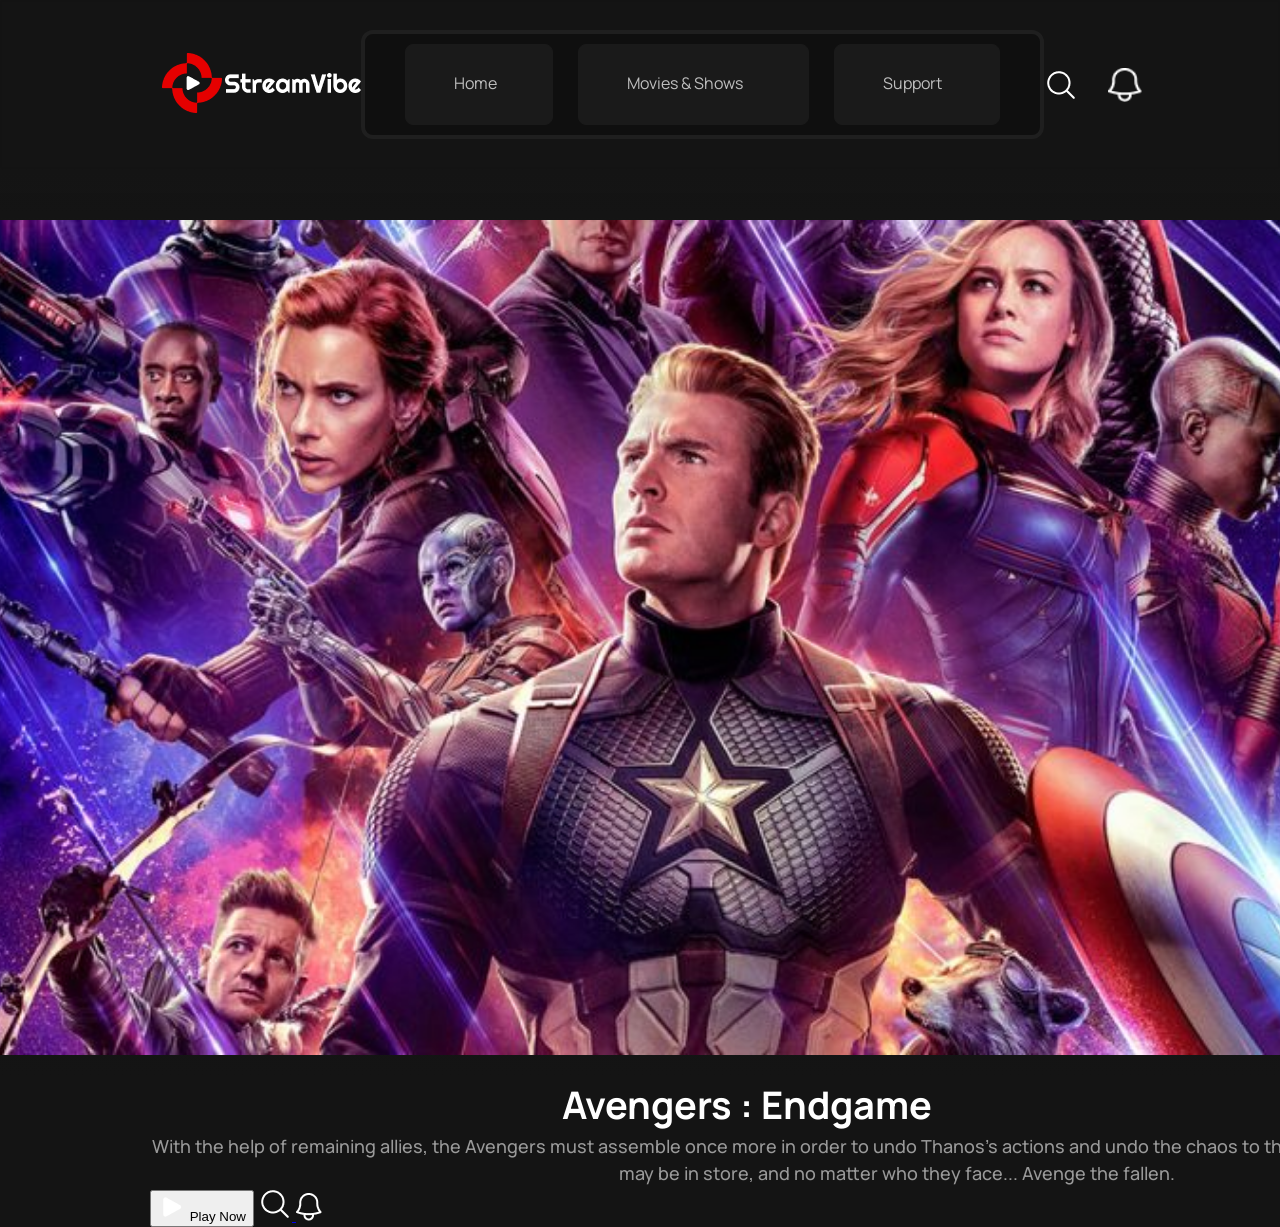
==== movies_shows_button.html @ c7a3a58b "i added next pages html, with same headers" ====
<!doctype html>
<html lang="en">
  <head>
    <meta charset="UTF-8" />
    <meta name="viewport" content="width=device-width, initial-scale=1.0" />
    <title>Movies&Shows</title>
    <link rel="stylesheet" href="reset.css" />
    <link rel="stylesheet" href="movies_shows_button.css" />
  </head>
  <body>
    <header>
      <!-- logo -->
      <a class="header_logo" href="./index.html">
        <img src="./images/logo.png" alt="logo" />
      </a>

      <!-- navigation -->
      <nav class="buttons_container">
        <ul class="buttons_ul">
          <li class="buttons_li">
            <a class="home_button" href="index.html"> Home </a>
          </li>

          <li class="buttons_li">
            <a class="Movies_and_shows_button" href="movies_shows_button.html">
              Movies & Shows
            </a>
          </li>

          <li class="buttons_li">
            <a class="support_button" href="support.html"> Support </a>
          </li>
        </ul>
      </nav>

      <!-- right icons -->
      <div class="zari_div">
        <a href="./index.html">
          <img src="./images/lupa.png" alt="search" />
        </a>
        <a href="./index.html">
          <img src="./images/zari.png" alt="notifications" />
        </a>
      </div>
    </header>

    <div class="Movies_Shows_container">
      <img src="./images/avengersimage.png" alt="movie" />
    </div>

    <div class="text_container"> 
      <h1 class="h1">Avengers : Endgame</h1>
      <p class="p1">
        With the help of remaining allies, the Avengers must assemble once more
        in order to undo Thanos's actions and undo the chaos to the universe, no
        matter what consequences may be in store, and no matter who they face...
        Avenge the fallen.
      </p>
      <button class="start_button">
        <img src="./images/Icon.png" alt="play" class="button_text" />
        Play Now
      </button>

        <a href="./index.html">
          <img src="./images/lupa.png" alt="search" />
        </a>
        <a href="./index.html">
          <img src="./images/zari.png" alt="notifications" />
        </a>

    </div>
  </body>
</html>
---- movies_shows_button.css ----
@import url("https://fonts.googleapis.com/css2?family=Fraunces:ital,opsz,wght@0,9..144,100..900;1,9..144,100..900&family=Manrope:wght@200..800&display=swap");

body {
  margin: 0;
  width: 100%;
  background: #141414;
}

/* header */
header {
  display: flex;
  align-items: center;
  justify-content: space-between;
  padding: 20px 40px;

  backdrop-filter: blur(1px);
  max-width: 100%;
  justify-content: space-between;
  left: -1px;
  padding-top: 30px;
  padding-right: 162px;
  padding-bottom: 30px;
  padding-left: 162px;
}

/* logo */
.header_logo img {
  width: 199px;
  height: 60px;
}

/* navbar center */
.buttons_container {
  display: flex;
  align-items: center;
  padding-top: 10px;
  padding-right: 40px;
  padding-bottom: 10px;
  padding-left: 40px;
  border-width: 4px;
  border-radius: 12px;
  background: #0f0f0f;
  border: 4px solid #1f1f1f;
}
.buttons_ul {
  display: flex;
  align-items: center;
  gap: 25px;
  list-style: none;
  margin: 0;
  padding: 0;
}

.buttons_ul a {
  text-decoration: none;
  color: #bfbfbf;
  font-size: 16px;
  font-weight: 400;
  padding: 12px 24px;
  border-radius: 8px;
  transition: 0.3s;
  display: block;
}

.buttons_ul a:hover {
  color: #ffffff;
}

.buttons_li {
  display: flex;
  align-items: center;
  justify-content: center;
  padding-top: 14px;
  padding-right: 24px;
  padding-bottom: 14px;
  padding-left: 24px;
  gap: 10px;
  border-width: 1px;
  border-radius: 8px;
  background: #1a1a1a;
  border: 1px solid #1a1a1a;
  white-space: nowrap;
}

.home_button {
  width: 50px;
  height: 27px;
  font-family: Manrope;
  font-weight: 500px;
  font-style: Medium;
  font-size: 18px;
  line-height: 150%;
  letter-spacing: 0%;
  color: #ffffff;
}

.Movies_and_shows_button {
  width: 133px;
  height: 27px;
  font-family: Manrope;
  font-weight: 400px;
  font-style: Regular;
  font-size: 18px;
  line-height: 150%;
  letter-spacing: 0%;
  color: #bfbfbf;
}

.support_button {
  width: 68px;
  height: 27px;
  font-family: Manrope;
  font-weight: 400px;
  font-style: Regular;
  font-size: 18px;
  line-height: 150%;
  letter-spacing: 0%;
  color: #bfbfbf;
}

/* right icons */
.zari_div {
  display: flex;
  gap: 30px;
  width: 98px;
  height: 34px;
}

.zari_div img {
  width: 34px;
  height: 34px;
}

.Movies_Shows_container {
  display: flex;
  justify-content: center;
  align-items: center;
}

.Movies_Shows_container img{
width: 1594px;
height: 835px;
gap: 50px;
padding-top: 50px;
padding-right: 50px;
padding-bottom: 20px;
padding-left: 50px;
top: 170px;
left: 164px;
border-radius: 12px;
border-width: 1px;
background: linear-gradient(0deg, #141414 0%, rgba(20, 20, 20, 0) 100%);
border: 1px solid;
border-image-source: linear-gradient(180deg, #262626 0%, rgba(38, 38, 38, 0) 100%);
}

.text_container{
width: 1494px;
height: 115px;
gap: 4px;
padding-right: 150px;
padding-left: 150px;
}


.h1{
    width: 1194px;
height: 57px;
font-family: Manrope;
font-weight: 700;
font-style: Bold;
font-size: 38px;
line-height: 150%;
letter-spacing: 0%;
text-align: center;
color: #FFFFFF;
}

.p1{
    width: 1194;
height: 54;
font-family: Manrope;
font-weight: 500;
font-style: Medium;
font-size: 18px;
line-height: 150%;
letter-spacing: 0%;
text-align: center;
color: #999999;
}
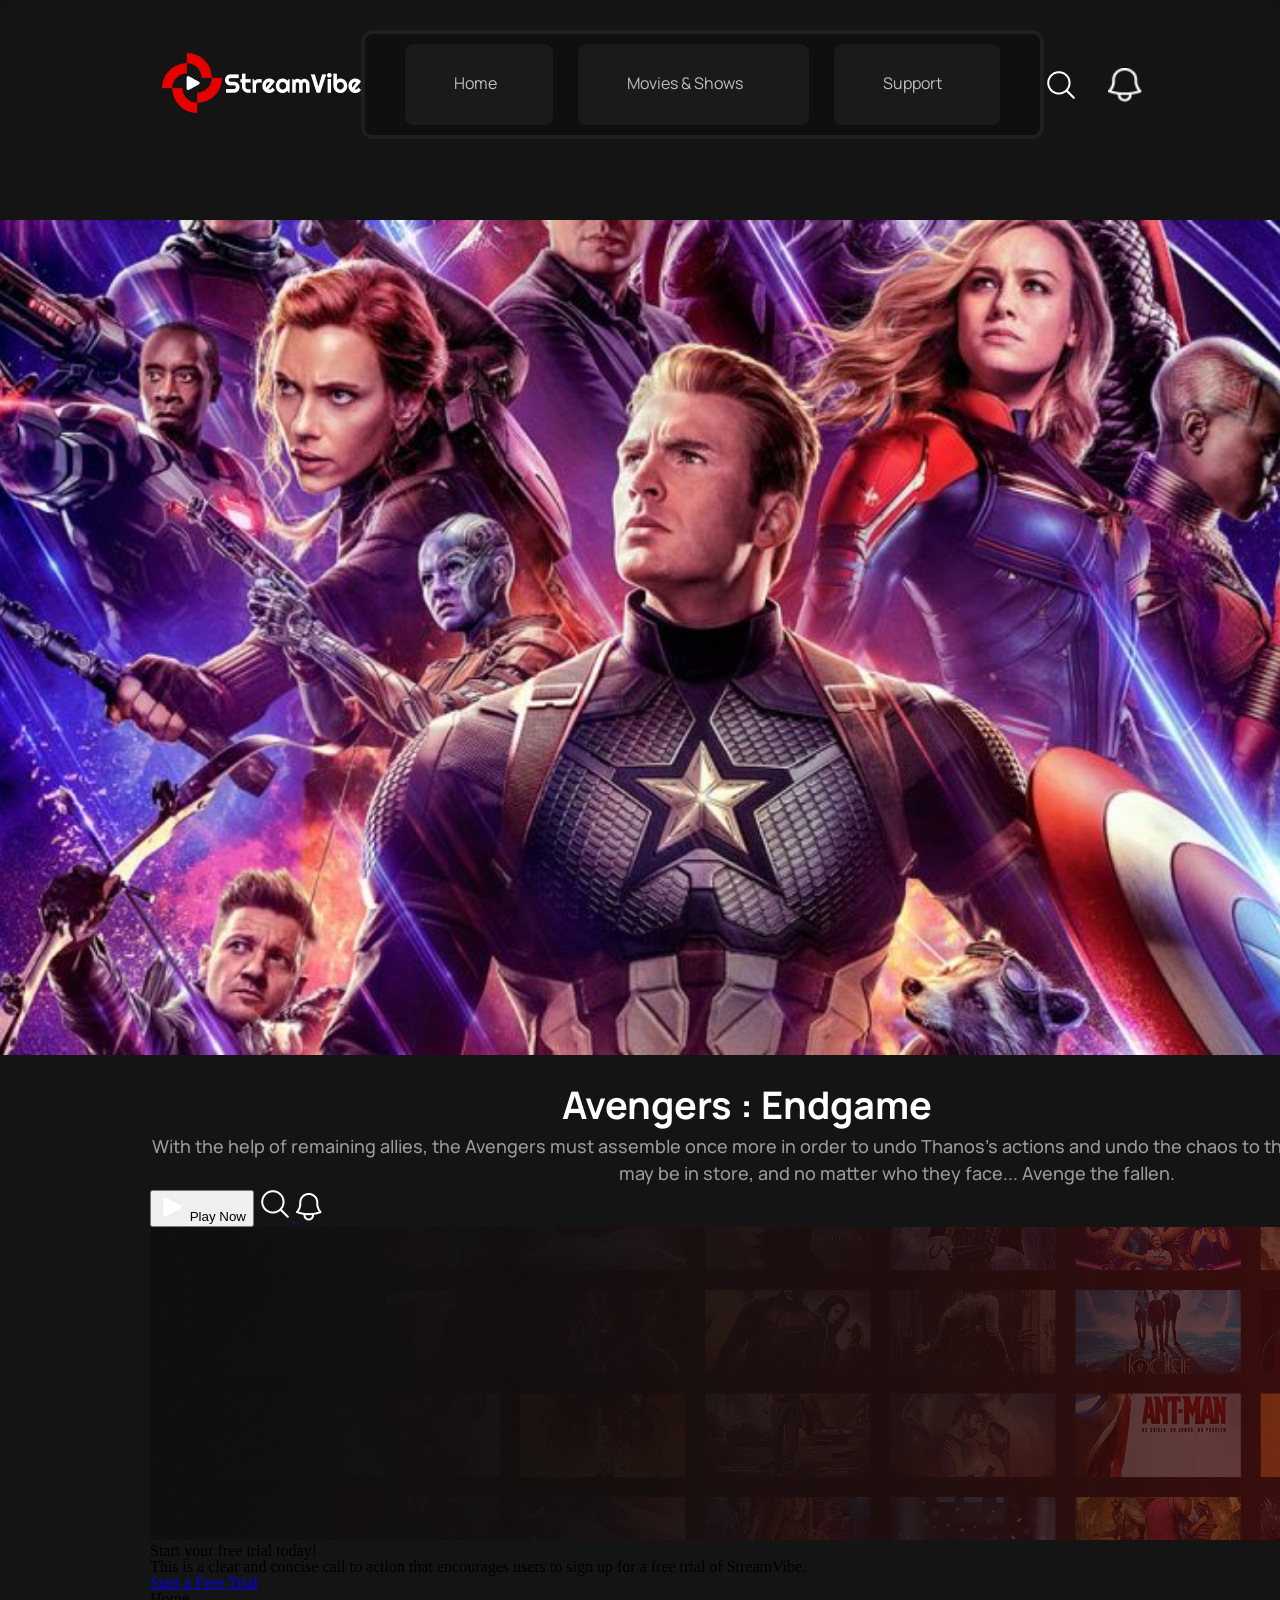
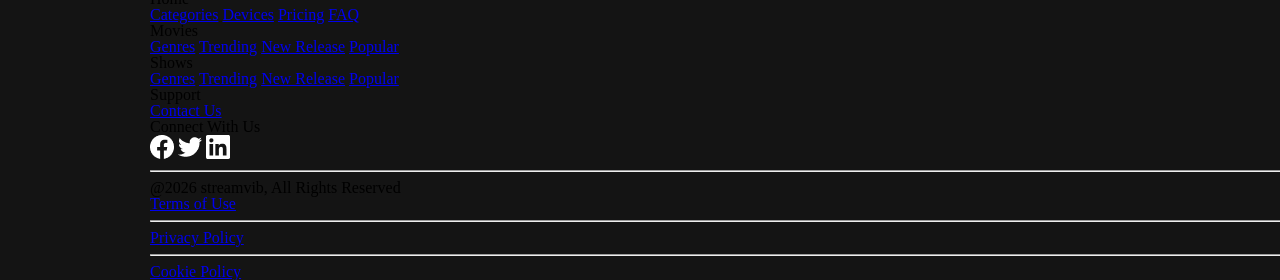
==== commit 514b04bd: "added footer and free trial on every page" ====
--- a/movies_shows_button.html
+++ b/movies_shows_button.html
@@ -48,7 +48,7 @@
       <img src="./images/avengersimage.png" alt="movie" />
     </div>
 
-    <div class="text_container"> 
+    <div class="text_container">
       <h1 class="h1">Avengers : Endgame</h1>
       <p class="p1">
         With the help of remaining allies, the Avengers must assemble once more
@@ -61,13 +61,96 @@
         Play Now
       </button>
 
-        <a href="./index.html">
-          <img src="./images/lupa.png" alt="search" />
-        </a>
-        <a href="./index.html">
-          <img src="./images/zari.png" alt="notifications" />
-        </a>
+      <a href="./index.html">
+        <img src="./images/lupa.png" alt="search" />
+      </a>
+      <a href="./index.html">
+        <img src="./images/zari.png" alt="notifications" />
+      </a>
 
+      <div class="freetrial_container">
+        <img
+          src="./images/freetrial_BackgroundImages.png"
+          alt="Movies Grid Background"
+          class="free_trial_bg"
+        />
+
+        <div class="free_trial_overlay"></div>
+
+        <div class="freetrial_content">
+          <div class="freetrial_text">
+            <h2>Start your free trial today!</h2>
+            <p>
+              This is a clear and concise call to action that encourages users
+              to sign up for a free trial of StreamVibe.
+            </p>
+          </div>
+          <a href="support.html" class="freetrial_button">Start a Free Trial</a>
+        </div>
+      </div>
+
+      <footer class="footer">
+        <div class="footer_container">
+          <div class="footer_top">
+            <div class="footer_column">
+              <h4>Home</h4>
+              <a href="#">Categories</a>
+              <a href="#">Devices</a>
+              <a href="#">Pricing</a>
+              <a href="#">FAQ</a>
+            </div>
+
+            <div class="footer_column">
+              <h4>Movies</h4>
+              <a href="movies_shows_button.html">Genres</a>
+              <a href="movies_shows_button.html">Trending</a>
+              <a href="movies_shows_button.html">New Release</a>
+              <a href="movies_shows_button.html">Popular</a>
+            </div>
+
+            <div class="footer_column">
+              <h4>Shows</h4>
+              <a href="movies_shows_button.html">Genres</a>
+              <a href="movies_shows_button.html">Trending</a>
+              <a href="movies_shows_button.html">New Release</a>
+              <a href="movies_shows_button.html">Popular</a>
+            </div>
+
+            <div class="footer_column">
+              <h4>Support</h4>
+              <a href="support.html">Contact Us</a>
+            </div>
+
+            <div class="footer_column">
+              <h4>Connect With Us</h4>
+              <div class="social_icons">
+                <a href="#" class="social_item"
+                  ><img src="./images/Facebook-Icon.png" alt="FB"
+                /></a>
+                <a href="#" class="social_item"
+                  ><img src="./images/Twitter-Icon.png" alt="TW"
+                /></a>
+                <a href="#" class="social_item"
+                  ><img src="./images/Linkdin-Icon.png" alt="LI"
+                /></a>
+              </div>
+            </div>
+          </div>
+
+          <hr class="footer_line" />
+
+          <div class="footer_bottom">
+            <p>@2026 streamvib, All Rights Reserved</p>
+            <div class="footer_legal">
+              <a href="support.html">Terms of Use</a>
+              <hr class="footer_linebottom" />
+              <a href="support.html">Privacy Policy</a>
+              <hr class="footer_linebottom" />
+              <a href="support.html">Cookie Policy</a>
+            </div>
+          </div>
+        </div>
+      </footer>
     </div>
   </body>
 </html>
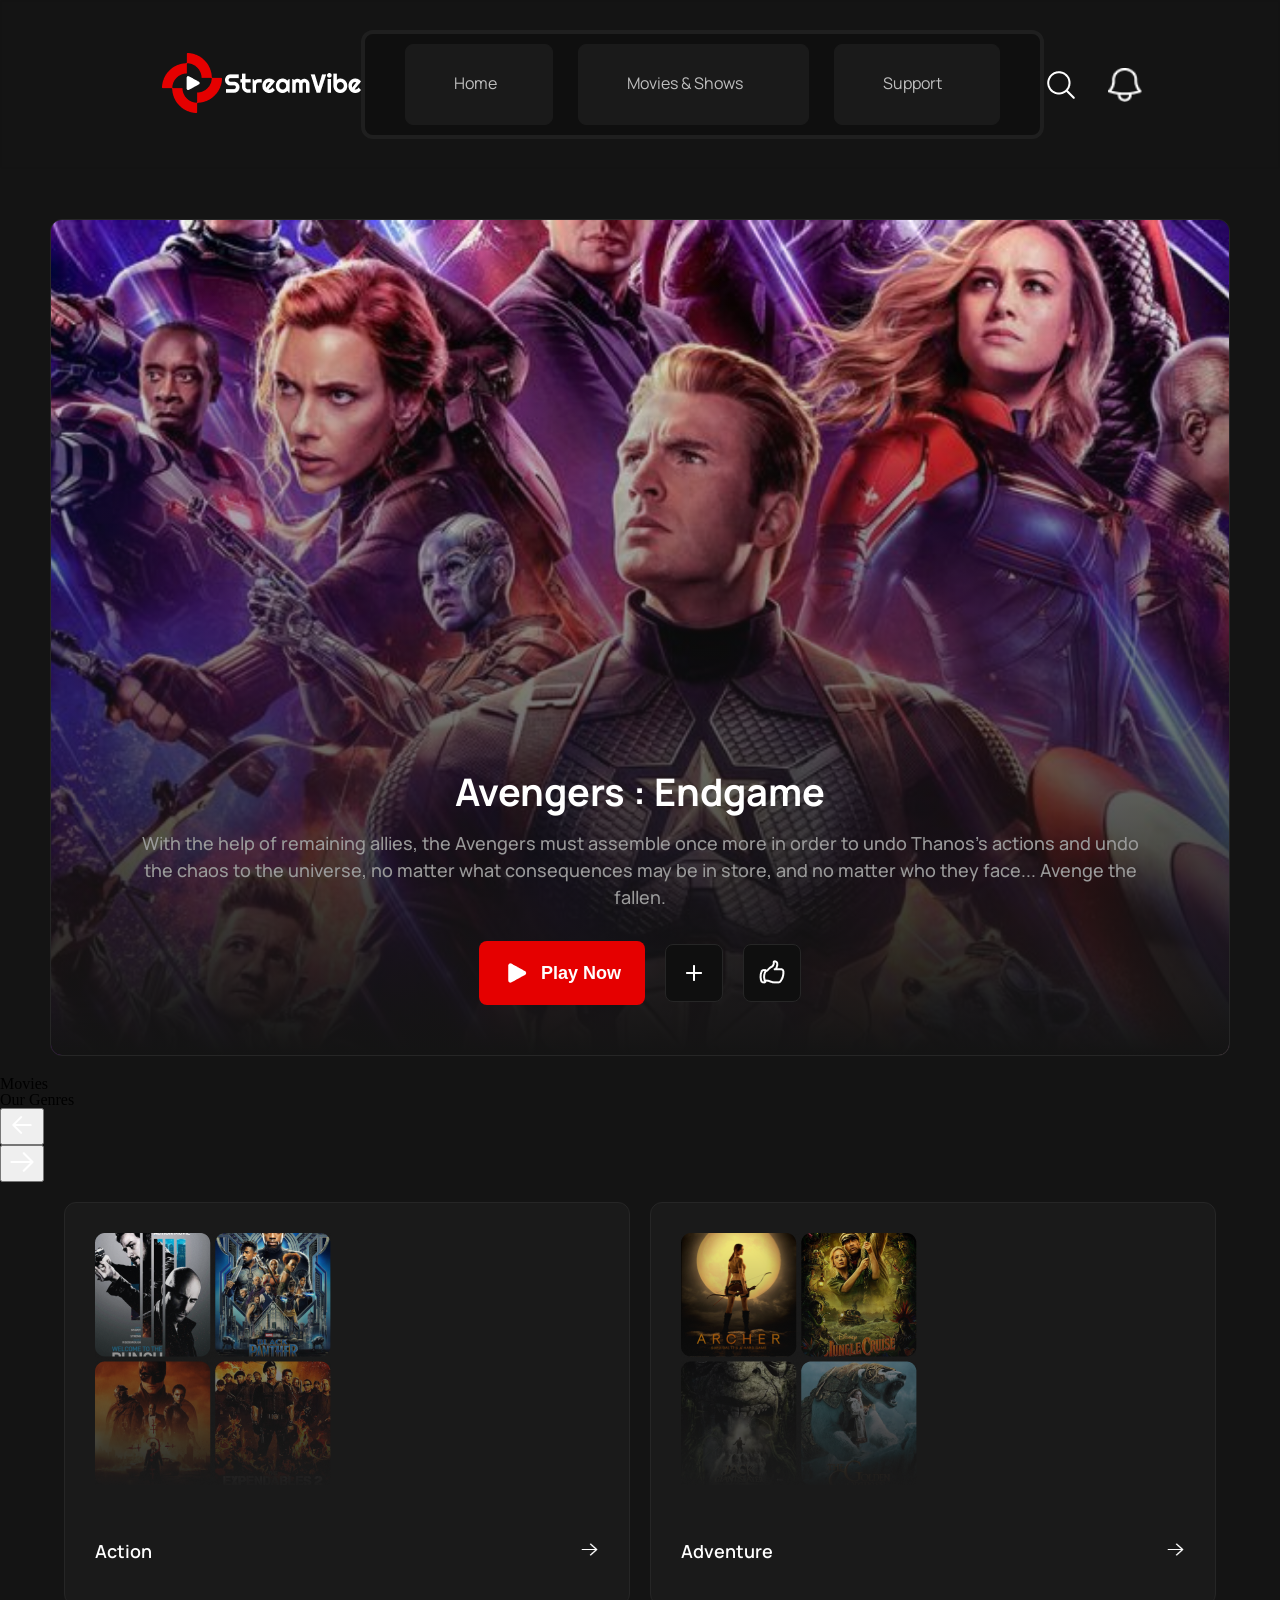
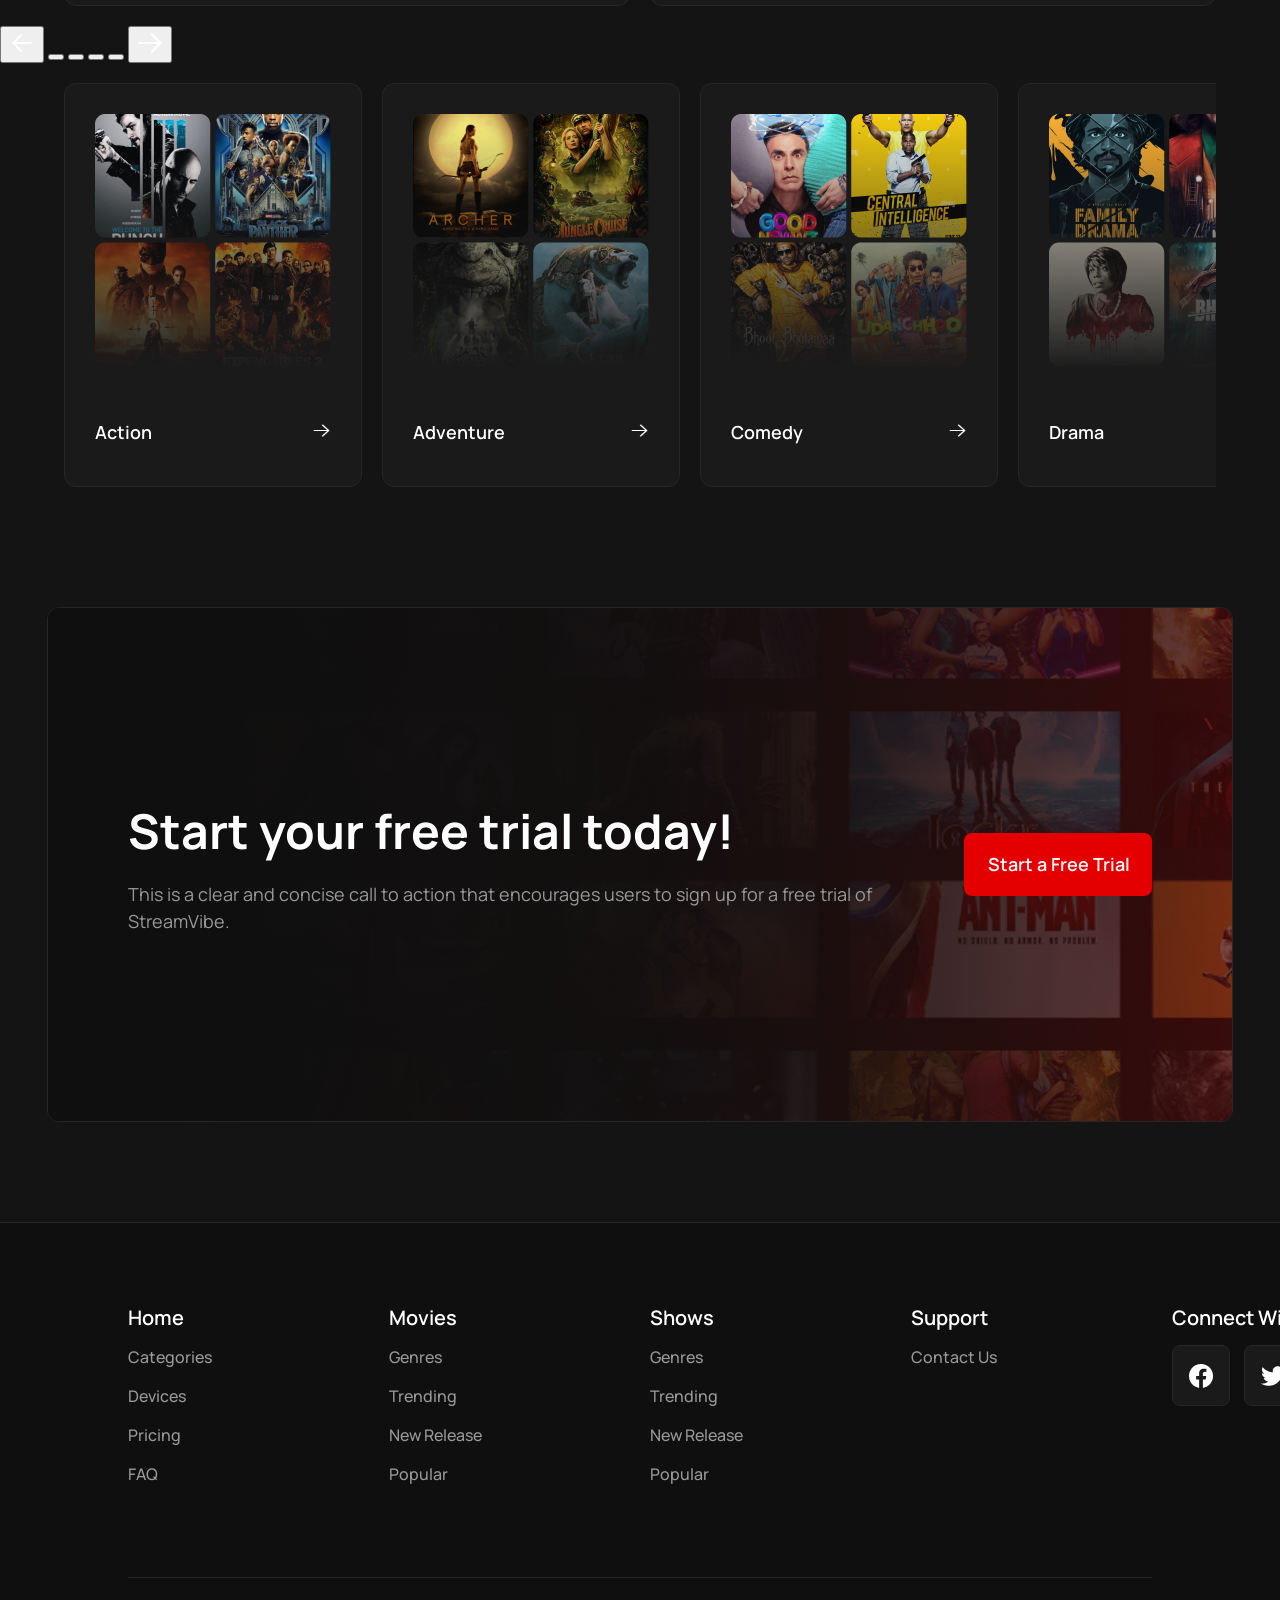
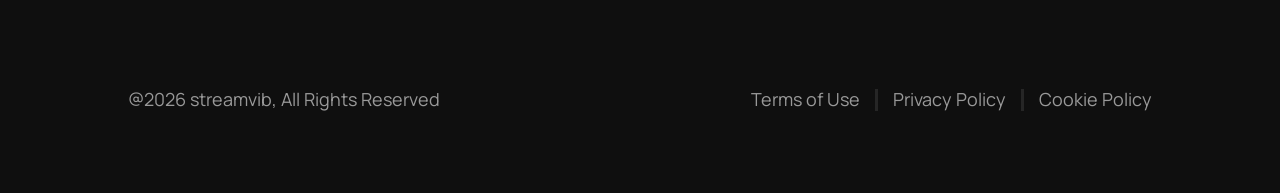
==== commit baf33f67: "small change in movies and some buttons" ====
--- a/movies_shows_button.html
+++ b/movies_shows_button.html
@@ -44,29 +44,196 @@
       </div>
     </header>
 
-    <div class="Movies_Shows_container">
-      <img src="./images/avengersimage.png" alt="movie" />
-    </div>
-
-    <div class="text_container">
-      <h1 class="h1">Avengers : Endgame</h1>
-      <p class="p1">
+
+
+
+<section class="hero_section">
+  <div class="hero_container">
+    <img src="./images/avengersimage.png" alt="Avengers Endgame" class="hero_bg" />
+    
+    <div class="hero_overlay"></div>
+
+    <div class="hero_content">
+      <h1>Avengers : Endgame</h1>
+      <p>
         With the help of remaining allies, the Avengers must assemble once more
         in order to undo Thanos's actions and undo the chaos to the universe, no
         matter what consequences may be in store, and no matter who they face...
         Avenge the fallen.
       </p>
-      <button class="start_button">
-        <img src="./images/Icon.png" alt="play" class="button_text" />
-        Play Now
+      
+      <div class="hero_buttons">
+        <button class="play_now">
+          <img src="./images/Icon.png" alt="play" />
+          Play Now
+        </button>
+        <button class="icon_btn"><img src="./images/plus-Icon.png" alt="plus"></button>
+        <button class="icon_btn"><img src="./images/like-Icon.png" alt="like"></button>
+      
+      </div>
+    </div>
+  </div>
+</section> 
+
+
+<!-- 
+<section class="genres_section">
+  <div class="genres_container">
+    
+    <div class="category_badge">Movies</div>
+
+    <div class="genres_header">
+      <h2>Our Genres</h2>
+      <div class="genres_navigation">
+        <button class="nav_btn"><img src="./images/left-arrow.png" alt="prev"></button>
+        <div class="nav_indicators">
+          <span class="dot active"></span>
+          <span class="dot"></span>
+          <span class="dot"></span>
+        </div>
+        <button class="nav_btn"><img src="./images/right-arrow.png" alt="next"></button>
+      </div>
+    </div>
+
+    <div class="genres_grid">
+      <div class="genre_card">
+        <div class="genre_images">
+          <img src="./images/action1.png"><img src="./images/action2.png">
+          <img src="./images/action3.png"><img src="./images/action4.png">
+        </div>
+        <div class="genre_info">
+          <span>Action</span>
+          <img src="./images/right-arrow-small.png">
+        </div>
+      </div>
+      </div>
+
+  </div>
+</section> -->
+
+<section class="movies_genres_section">
+  <div class="genres_container">
+    <div class="genres_textcontainer">
+      <div class="category_badge">Movies</div>
+      <h2 class="genres_textheading">Our Genres</h2>
+    </div>
+
+    <div class="genres_buttons">
+      <button class="genres_scrollleft" id="genreLeft">
+        <img src="images/genresscrollleft.png" alt="left" />
       </button>
-
-      <a href="./index.html">
-        <img src="./images/lupa.png" alt="search" />
-      </a>
-      <a href="./index.html">
-        <img src="./images/zari.png" alt="notifications" />
-      </a>
+      <div class="indicators">
+        <span class="dot active"></span>
+        <span class="dot"></span>
+        <span class="dot"></span>
+        <span class="dot"></span>
+      </div>
+      <button class="genres_scrollright" id="genreRight">
+        <img src="images/genresscrollright.png" alt="right" />
+      </button>
+    </div>
+  </div>
+
+  <div class="genres_slider" id="genreSlider">
+    <div class="genre_card">
+      <div class="card_image_container">
+        <img src="images/actionimages.png" alt="Action" />
+      </div>
+      <div class="card_footer">
+        <span>Action</span>
+        <a href="#"><img src="images/genresscrollright.png" alt="arrow" /></a>
+      </div>
+    </div>
+
+    <div class="genre_card">
+      <div class="card_image_container">
+        <img src="images/adventureimages.png" alt="Adventure" />
+      </div>
+      <div class="card_footer">
+        <span>Adventure</span>
+        <a href="#"><img src="images/genresscrollright.png" alt="arrow" /></a>
+      </div>
+    </div>
+
+    </div>
+</section>
+
+<div class="genres_buttons">
+        <button class="genres_scrollleft" id="genreLeft">
+          <img src="images/genresscrollleft.png" alt="left" />
+        </button>
+        <button class="indicators_button1"></button>
+        <button class="indicators_button2"></button>
+        <button class="indicators_button3"></button>
+        <button class="indicators_button4"></button>
+        <button class="genres_scrollright" id="genreRight">
+          <img src="images/genresscrollright.png" alt="right" />
+        </button>
+      </div>
+    </div>
+    <!-- ქვემოთა ჟანრების ფოტოების სქროლი  -->
+    <div class="genres_slider" id="genreSlider">
+      <div class="genre_card">
+        <div class="card_image_container">
+          <img src="images/actionimages.png" alt="movie" />
+        </div>
+        <div class="card_footer">
+          <span>Action</span>
+          <a href="movies_shows_button.html">
+            <img src="images/genresscrollright.png" alt="arrow" />
+          </a>
+        </div>
+      </div>
+
+      <div class="genre_card">
+        <div class="card_image_container">
+          <img src="images/adventureimages.png" alt="movie" />
+        </div>
+        <div class="card_footer">
+          <span>Adventure</span>
+          <a href="movies_shows_button.html">
+            <img src="images/genresscrollright.png" alt="arrow" />
+          </a>
+        </div>
+      </div>
+      <div class="genre_card">
+        <div class="card_image_container">
+          <img src="images/comedyimages.png" alt="movie" />
+        </div>
+        <div class="card_footer">
+          <span>Comedy</span>
+          <a href="movies_shows_button.html">
+            <img src="images/genresscrollright.png" alt="arrow" />
+          </a>
+        </div>
+      </div>
+
+      <div class="genre_card">
+        <div class="card_image_container">
+          <img src="images/Dramaimages.png" alt="movie" />
+        </div>
+        <div class="card_footer">
+          <span>Drama</span>
+          <a href="movies_shows_button.html">
+            <img src="images/genresscrollright.png" alt="arrow" />
+          </a>
+        </div>
+      </div>
+
+      <div class="genre_card">
+        <div class="card_image_container">
+          <img src="images/horrorimages.png" alt="movie" />
+        </div>
+        <div class="card_footer">
+          <span>Horror</span>
+          <a href="movies_shows_button.html">
+            <img src="images/genresscrollright.png" alt="arrow" />
+          </a>
+        </div>
+      </div>
+    </div>
+
+
 
       <div class="freetrial_container">
         <img
--- a/movies_shows_button.css
+++ b/movies_shows_button.css
@@ -12,7 +12,6 @@
   align-items: center;
   justify-content: space-between;
   padding: 20px 40px;
-
   backdrop-filter: blur(1px);
   max-width: 100%;
   justify-content: space-between;
@@ -131,60 +130,459 @@
   height: 34px;
 }
 
-.Movies_Shows_container {
+
+.hero_section {
   display: flex;
   justify-content: center;
-  align-items: center;
-}
-
-.Movies_Shows_container img{
-width: 1594px;
-height: 835px;
-gap: 50px;
+  padding: 170px 162px 50px 162px; /* ფიგმის მიხედვით (top left right) */
 padding-top: 50px;
 padding-right: 50px;
 padding-bottom: 20px;
 padding-left: 50px;
-top: 170px;
-left: 164px;
+gap: 50px;
 border-radius: 12px;
 border-width: 1px;
-background: linear-gradient(0deg, #141414 0%, rgba(20, 20, 20, 0) 100%);
-border: 1px solid;
-border-image-source: linear-gradient(180deg, #262626 0%, rgba(38, 38, 38, 0) 100%);
-}
-
-.text_container{
-width: 1494px;
-height: 115px;
-gap: 4px;
-padding-right: 150px;
-padding-left: 150px;
-}
-
-
-.h1{
-    width: 1194px;
-height: 57px;
-font-family: Manrope;
-font-weight: 700;
-font-style: Bold;
-font-size: 38px;
-line-height: 150%;
-letter-spacing: 0%;
-text-align: center;
-color: #FFFFFF;
-}
-
-.p1{
-    width: 1194;
-height: 54;
-font-family: Manrope;
-font-weight: 500;
-font-style: Medium;
-font-size: 18px;
-line-height: 150%;
-letter-spacing: 0%;
-text-align: center;
-color: #999999;
-}+
+}
+
+
+.hero_container {
+  position: relative;
+  width: 1594px;
+  height: 835px;
+  border-radius: 12px;
+  border: 1px solid #262626;
+  overflow: hidden;
+  display: flex;
+  align-items: flex-end; /* ტექსტი რომ ქვემოთ იყოს */
+  justify-content: center;
+  text-align: center;
+}
+
+.hero_bg {
+  position: absolute;
+  top: 0;
+  left: 0;
+  width: 100%;
+  height: 100%;
+  object-fit: cover;
+  z-index: 1;
+}
+
+.hero_overlay {
+  position: absolute;
+  top: 0;
+  left: 0;
+  width: 100%;
+  height: 100%;
+  /* გრადიენტი ფიგმიდან: ზემოდან გამჭვირვალე, ქვემოთ მუქი */
+  background: linear-gradient(0deg, #141414 0%, rgba(20, 20, 20, 0) 100%);
+  z-index: 2;
+}
+
+.hero_content {
+  position: relative;
+  z-index: 3;
+  width: 1194px;
+  margin-bottom: 50px; /* დაშორება ქვედა ბორდერიდან */
+  display: flex;
+  flex-direction: column;
+  align-items: center;
+  gap: 20px;
+}
+
+.hero_content h1 {
+  font-family: 'Manrope', sans-serif;
+  font-weight: 700;
+  font-size: 38px;
+  color: #FFFFFF;
+  margin: 0;
+}
+
+.hero_content p {
+  font-family: 'Manrope', sans-serif;
+  font-weight: 500;
+  font-size: 18px;
+  line-height: 150%;
+  color: #999999;
+  max-width: 1000px;
+}
+
+.hero_buttons {
+  display: flex;
+  gap: 20px;
+  align-items: center;
+  margin-top: 10px;
+}
+
+.play_now {
+  background: #E50000;
+  color: white;
+  border: none;
+  padding: 18px 24px;
+  border-radius: 8px;
+  font-size: 18px;
+  font-weight: 600;
+  cursor: pointer;
+  display: flex;
+  align-items: center;
+  gap: 10px;
+}
+
+.icon_btn {
+  background: #0F0F0F;
+  border: 1px solid #262626;
+  padding: 14px;
+  border-radius: 8px;
+  cursor: pointer;
+  display: flex;
+  align-items: center;
+}
+
+
+
+
+
+.genres_slider {
+  display: flex;
+  gap: 20px;
+  overflow-x: auto;
+  padding: 20px 0;
+  scrollbar-width: none;
+  width: 90%;
+  max-width: 1597px;
+  margin: 0 auto;
+  box-sizing: border-box;
+  scroll-behavior: smooth;
+  scrollbar-width: none;
+  -ms-overflow-style: none;
+}
+.genres_slider::-webkit-scrollbar {
+  display: none;
+}
+
+.genre_card {
+  width: 1597px;
+  height: 342px;
+  gap: 30px;
+  width: 295.3999938964844;
+  height: 342;
+  border-radius: 12px;
+  border-width: 1px;
+  padding: 30px;
+  background: #1a1a1a;
+  border: 1px solid #262626;
+  display: flex;
+  flex-direction: column;
+}
+
+.card {
+  width: 100%;
+  background: linear-gradient(180deg, rgba(26, 26, 26, 0) 0%, #1a1a1a 101.79%);
+  display: block;
+  gap: 100px;
+  display: grid;
+  grid-template-columns: 1fr 1fr;
+}
+
+.card_footer {
+  display: flex;
+  justify-content: space-between;
+  align-items: center;
+  width: 100%;
+  margin-top: 20px;
+  font-family: Manrope;
+  font-weight: 600;
+  font-style: SemiBold;
+  font-size: 18px;
+  line-height: 150%;
+  letter-spacing: 0%;
+  color: #ffffff;
+}
+.card_footer img {
+  width: 18.75px;
+  height: 16.875px;
+  top: 6.56px;
+  left: 5.63px;
+}
+
+
+
+
+
+
+/* free trial */
+
+.freetrial_container {
+  position: relative;
+  width: 80%;
+  max-width: 1596px;
+  min-height: 313px;
+  margin: 100px auto;
+  gap: 100px;
+  border-radius: 12px;
+  padding-top: 100px;
+  padding-right: 80px;
+  padding-bottom: 100px;
+  padding-left: 80px;
+  background: #0f0f0f;
+  border: 1px solid #262626;
+  overflow: hidden;
+  display: flex;
+  align-items: center;
+}
+
+.free_trial_bg {
+  position: absolute;
+  top: 0;
+  left: 0;
+  width: 100%;
+  height: 100%;
+  object-fit: cover;
+  z-index: 1;
+}
+
+.free_trial_overlay {
+  position: absolute;
+  top: 0;
+  left: 0;
+  width: 100%;
+  height: 100%;
+  background: linear-gradient(
+    90deg,
+    #0f0f0f 0%,
+    rgba(15, 15, 15, 0.8) 50%,
+    rgba(15, 15, 15, 0) 100%
+  );
+  z-index: 2;
+}
+
+.freetrial_content {
+  position: relative;
+  z-index: 3;
+  display: flex;
+  justify-content: space-between;
+  align-items: center;
+  width: 100%;
+  gap: 50px;
+}
+
+.freetrial_text {
+  flex: 1;
+}
+
+.freetrial_text h2 {
+  font-family: Manrope;
+  font-weight: 700;
+  font-style: Bold;
+  font-size: 48px;
+  line-height: 150%;
+  letter-spacing: 0%;
+  color: #ffffff;
+  margin: 0 0 14px 0;
+}
+
+.freetrial_text p {
+  font-family: Manrope;
+  font-weight: 400;
+  font-style: Regular;
+  font-size: 18px;
+  line-height: 150%;
+  letter-spacing: 0%;
+  color: #999999;
+}
+
+.freetrial_button {
+  gap: 10px;
+  border-radius: 8px;
+  padding-top: 18px;
+  padding-right: 24px;
+  padding-bottom: 18px;
+  padding-left: 24px;
+  background: #e50000;
+  width: 140px;
+  height: 27px;
+  font-family: Manrope;
+  font-weight: 600;
+  font-style: SemiBold;
+  font-size: 18px;
+  line-height: 150%;
+  letter-spacing: 0%;
+  color: #ffffff;
+  text-decoration: none;
+  white-space: nowrap;
+  transition: 0.3s;
+  display: inline-block;
+  text-align: center;
+}
+.freetrial_button:hover {
+  transform: scale(1.05);
+}
+
+/* footer */
+.footer {
+  width: 100%;
+  max-width: 1920px;
+  min-height: 505px;
+  top: 5013px;
+padding: 80px 0; /* მხოლოდ ზემოთ და ქვემოთ */
+  gap: 100px;
+  background: #0f0f0f;
+  border-top: 1px solid #262626;
+  margin-top: 100px;
+  box-sizing: border-box;
+}
+
+.footer_container {
+  width: 80%;
+  max-width: 1596px;
+  margin: 0 auto;
+  display: flex;
+  flex-direction: column;
+  gap: 80px;
+}
+
+.footer_top {
+  display: grid;
+  width: 100%;
+  gap: 20px;
+  grid-template-columns: repeat(6, 1fr);
+}
+
+.footer_column {
+  display: flex;
+  flex-direction: column;
+  gap: 12px; /* დაშორება ლინკებს შორის */
+  width: auto; /* წაშალე 241px */
+}
+
+.footer_column a {
+  gap: 14px;
+  width: 241px;
+  height: 27px;
+  font-family: Manrope;
+  font-weight: 500;
+  font-style: Medium;
+  font-size: 16px;
+  line-height: 150%;
+  letter-spacing: 0%;
+  color: #999999;
+  display: flex;
+  flex-direction: column; /* ლინკები ჩამოწერილია ვერტიკალურად */
+  text-decoration: none;
+  transition: 0.3s;
+}
+
+.footer_column a:hover {
+  color: #ffffff;
+}
+
+.footer_column h4 {
+  width: 241px;
+  height: 30px;
+  font-family: Manrope;
+  font-weight: 600;
+  font-style: SemiBold;
+  font-size: 20px;
+  line-height: 150%;
+  letter-spacing: 0%;
+  color: #ffffff;
+  margin: 0;
+}
+
+
+.social_icons {
+  width: 196px;
+  height: 56px;
+  display: flex;
+  gap: 14px;
+}
+
+.social_item {
+  width: 56px;
+  height: 56px;
+  gap: 10px;
+  border-radius: 8px;
+  border-width: 1px;
+  padding: 16px;
+  background: #1a1a1a;
+  border: 1px solid #262626;
+  display: flex;
+  align-items: center;
+  justify-content: center;
+  transition: 0.3s;
+}
+
+.social_item img {
+  width: 24px;
+  height: 24px;
+}
+
+.social_item:hover {
+  background: #262626;
+}
+
+.footer_line {
+  width: 100%;
+  height: 1px;
+  max-width: 1596px;
+  background-color: #262626;
+border: none; 
+}
+
+.footer_bottom {
+  width: 100%;
+  max-width: 1596px;
+  height: 27px;
+  display: flex;
+  justify-content: space-between;
+  align-items: center;
+  flex-wrap: nowrap;
+  margin-top: 20px;
+}
+
+.footer_bottom p {
+width: auto; 
+  height: auto;
+  font-family: Manrope;
+  font-weight: 400;
+  font-style: Regular;
+  font-size: 18px;
+  line-height: 150%;
+  letter-spacing: 0%;
+  color: #999999;
+  white-space: nowrap;
+  margin: 0;
+}
+
+.footer_linebottom {
+  width: 27px;
+  height: 0px;
+  border-width: 1px;
+  border: 1px solid #262626;
+  width: 1px;
+  height: 20px; /* ხაზის სიმაღლე */
+  background-color: #262626;
+  display: inline-block;
+}
+
+.footer_legal {
+width: auto;
+height: auto;
+  font-family: Manrope;
+  font-weight: 400;
+  font-style: Regular;
+  font-size: 18px;
+  line-height: 150%;
+  letter-spacing: 0%;
+  color: #999999;
+  display: flex;
+  align-items: center;
+  gap: 15px;
+}
+
+.footer_legal a {
+  color: #999999;
+  text-decoration: none;
+  white-space: nowrap;
+}
